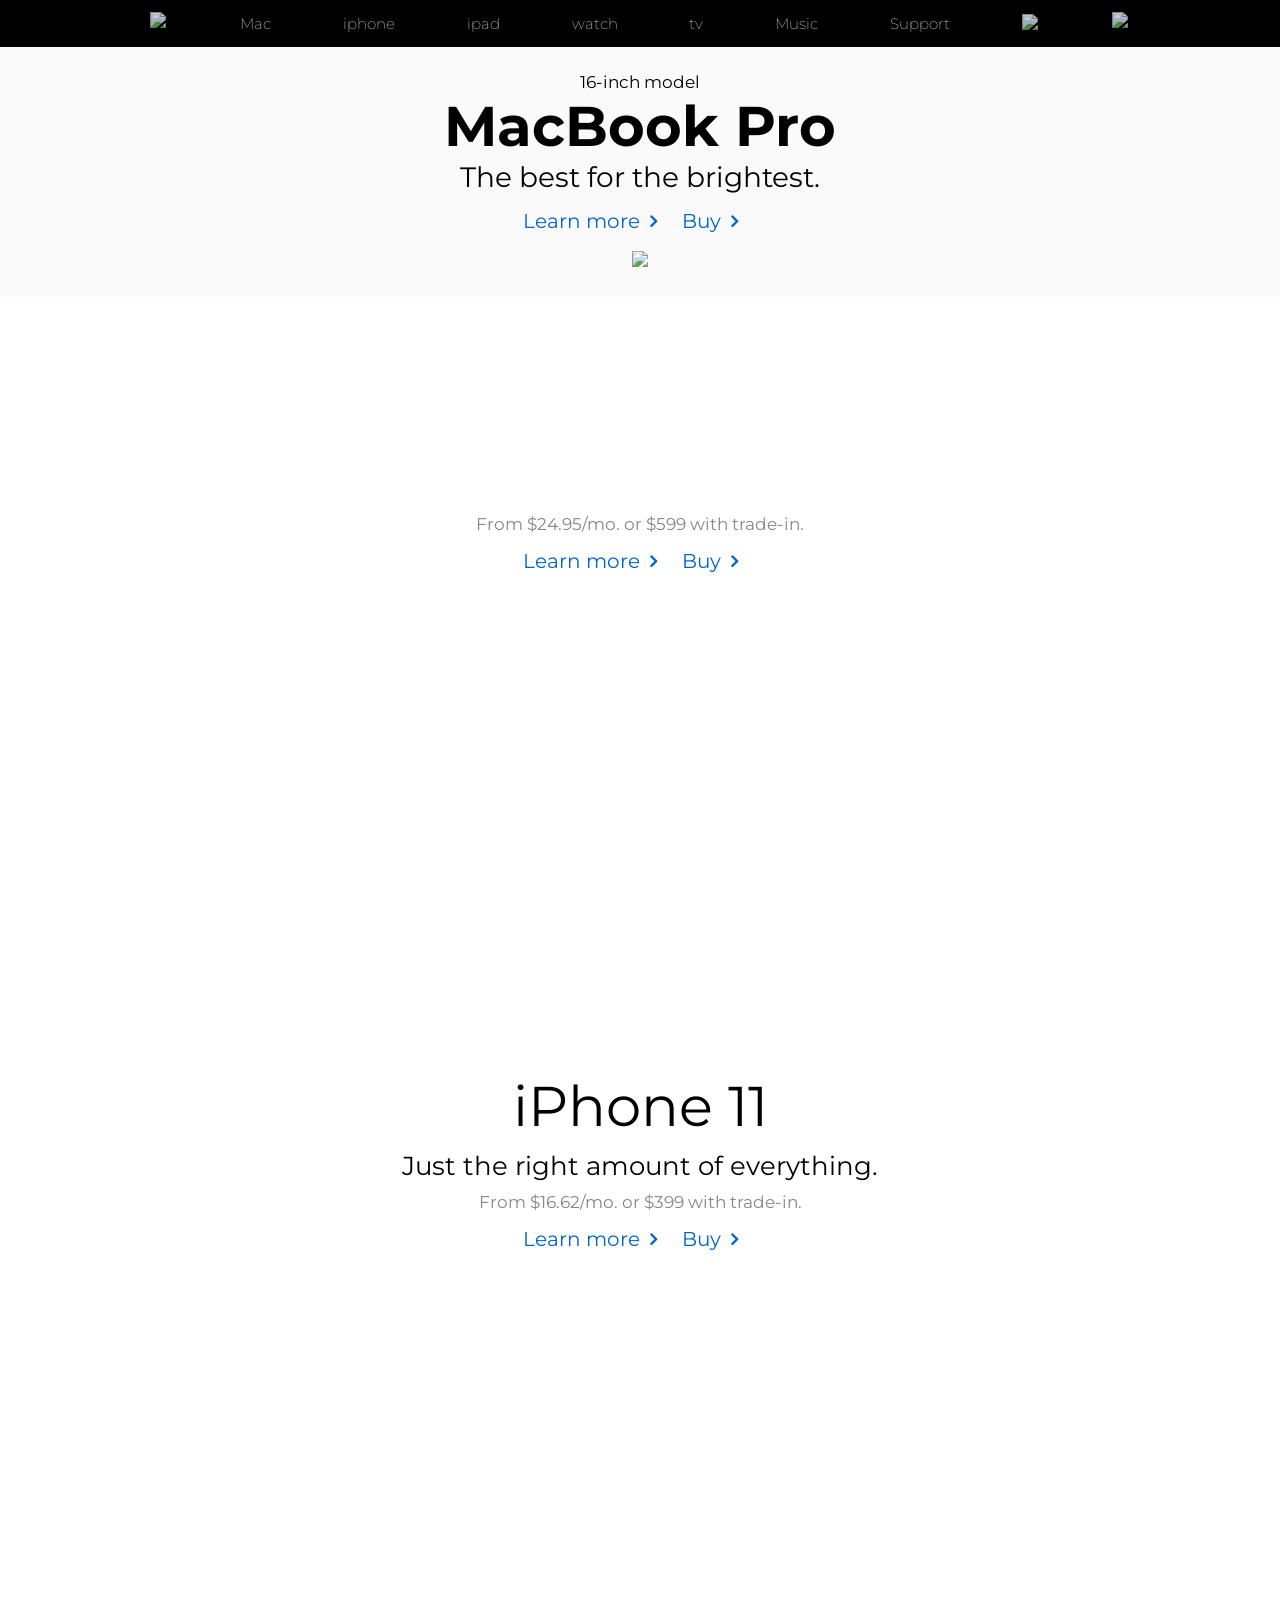
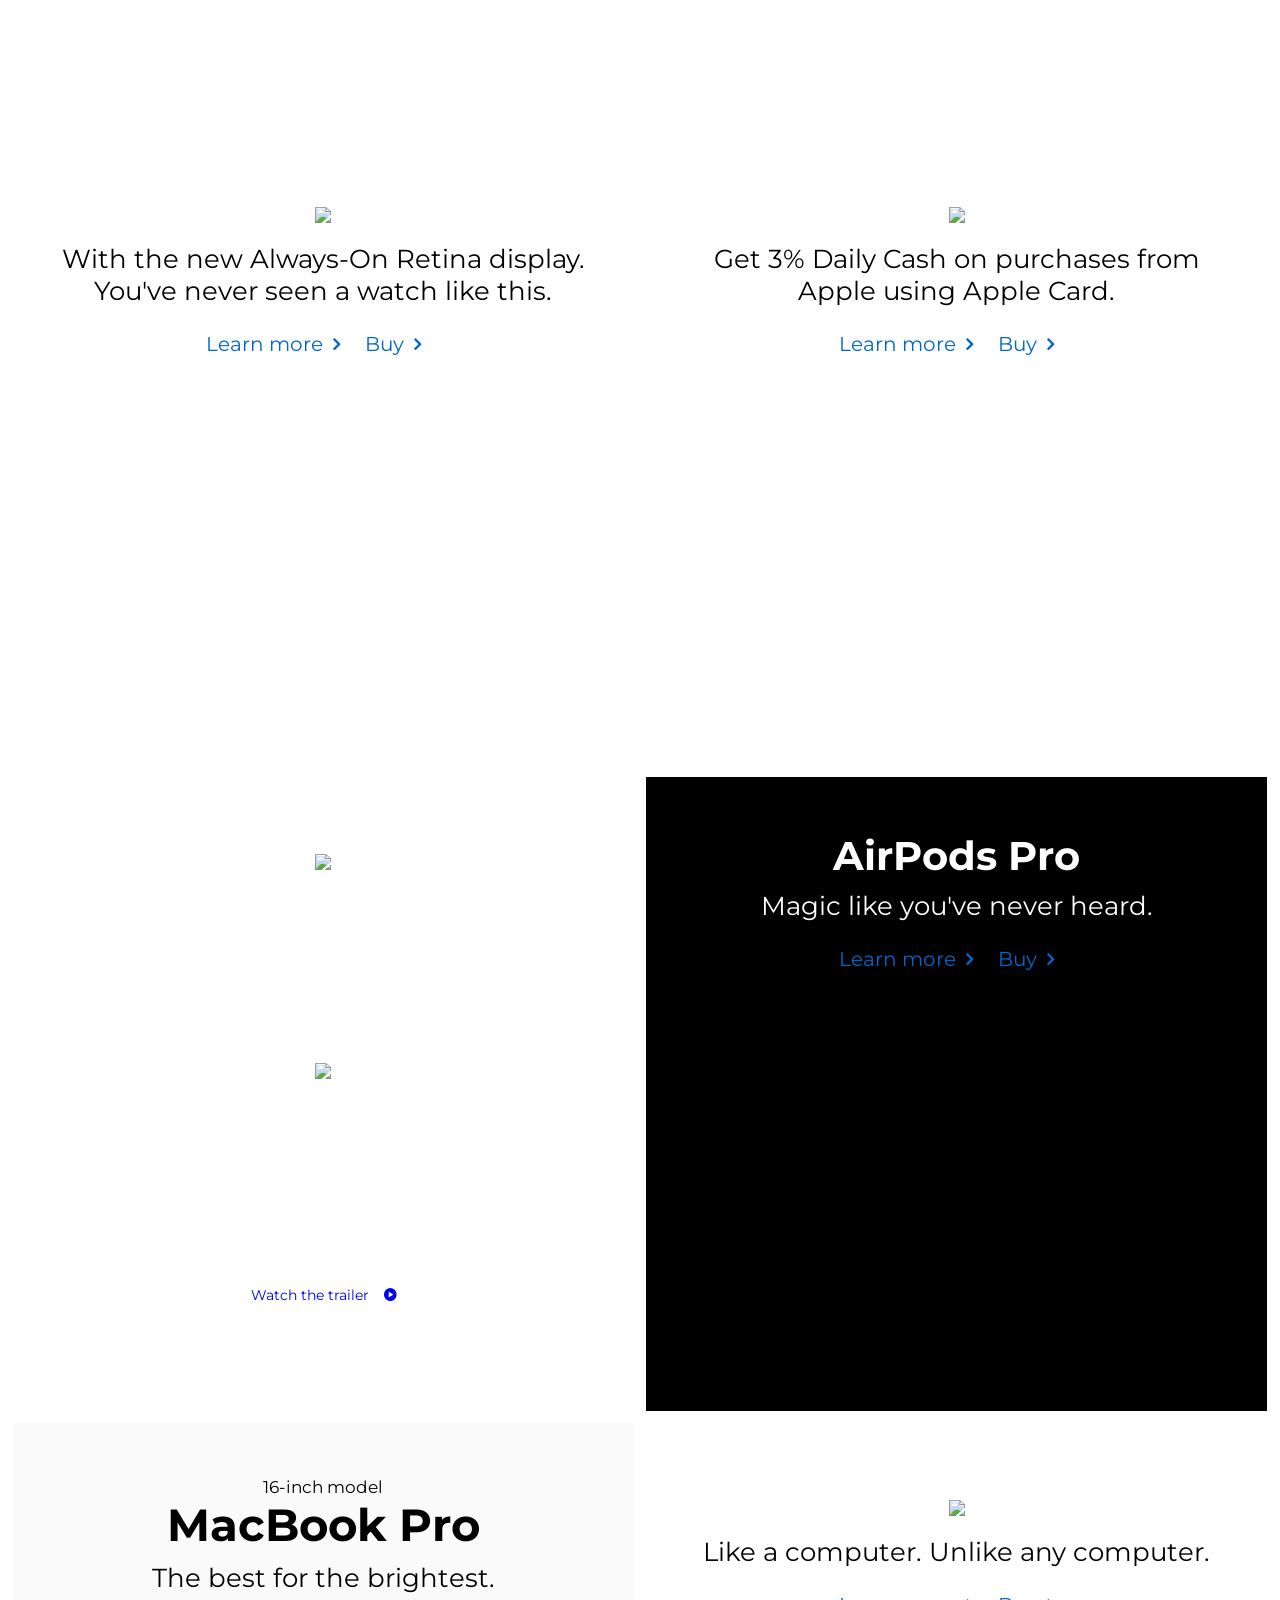
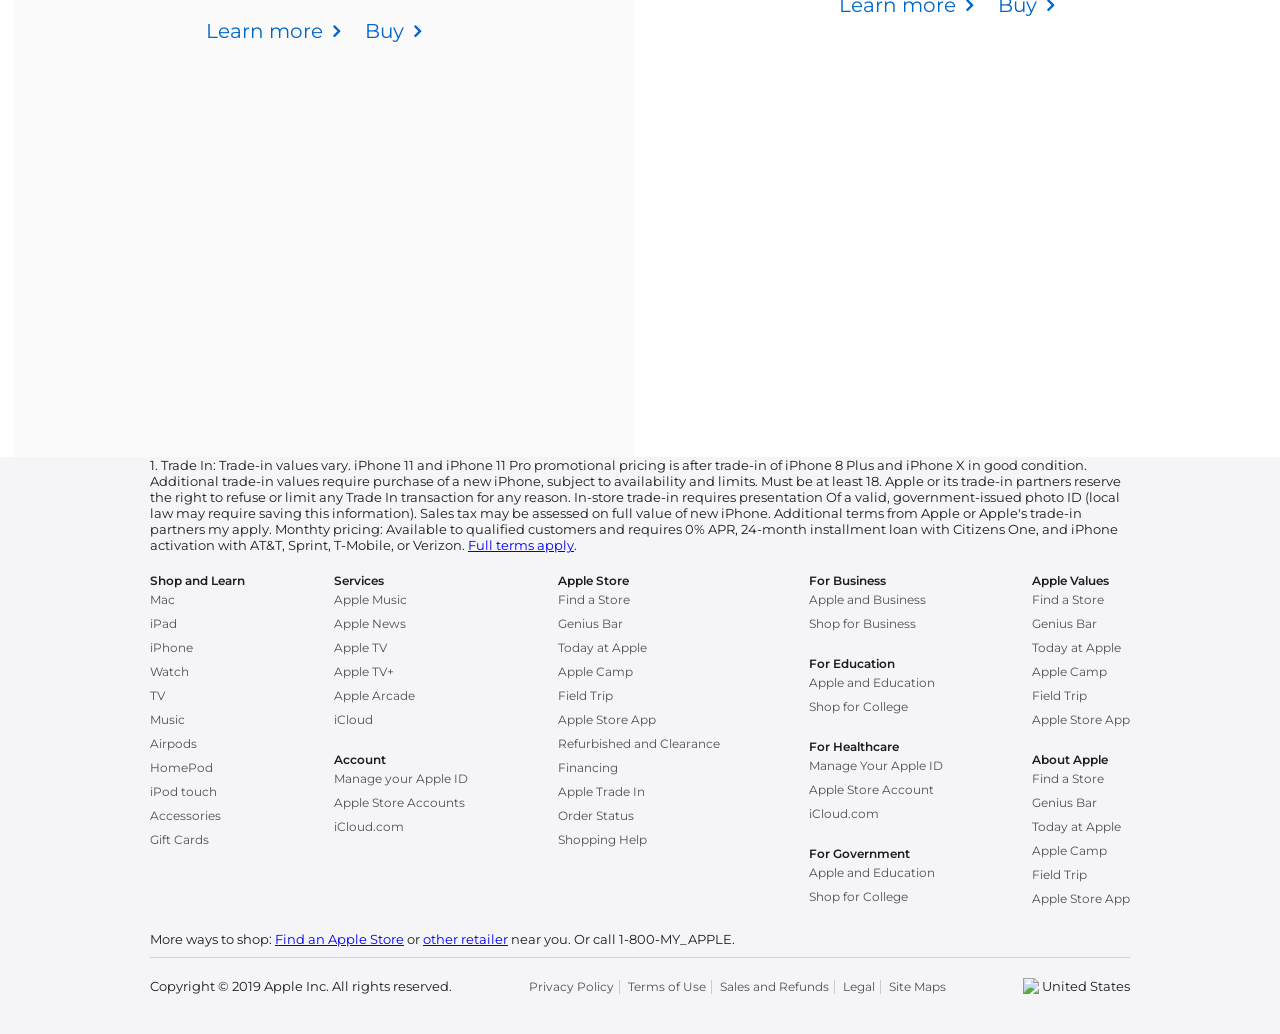
==== Apple/index.html @ 5de43e20 "Recreating Apple website layout Update .gitignore to include additional image formats" ====
<!DOCTYPE html>
<html lang="en">
<head>
    <meta charset="UTF-8">
    <meta name="viewport" content="width=device-width, initial-scale=1.0">
    <title>Apple Website</title>
    <link rel="stylesheet" type="text/css" href="css/styles.css">
    <link rel="stylesheet" href='https://maxcdn.bootstrapcdn.com/font-awesome/4.6.2/css/font-awesome.min.css'>
    <link href="https://fonts.googleapis.com/css2?family=Montserrat:wght@300;400;500;700&display=swap" rel="stylesheet">
</head>
<body>

<div class="outer-wrapper">
    <header class="header-wrapper">
        <div class="internal-wrapper">
        <div class="header-links-wrapper">
            <ul>
                <li class="logo-link"><a href="/"><img src="images/icons/logo.png"></a></li>
                <li> <a href="#">Mac</a></li>
                <li><a href="#">iphone</a></li>
                <li><a href="#">ipad</a></li>
                <li><a href="#">watch</a></li>
                <li><a href="#">tv</a></li>
                <li><a href="#">Music</a></li>
                <li><a href="#">Support</a></li>
                <li class="search-link"><a href="/search/"><img src="images/icons/search-icon.png"></a></li>
                <li class="cart-link"><a href="/cart/"><img src="images/icons/cart.png"></a></li>
            </ul>
        </div>
            
        </div>
    </header>

    <section class="main-highlight-wrapper">
        <div class="internal-wrapper">
            <div class="model">
                16-inch model
            </div>
            <div class="product-title">
                MacBook Pro
            </div>
            <div class="brief-description">
                The best for the brightest.
            </div>
            <div class="links-wrapper">
                <ul>
                    <li><a href="">Learn more</a></li>
                    <li><a href="">Buy</a></li>
                </ul>
            </div>
            <div class="main-image-wrapper">
                <img src="images/home/mac-laptop.jpg"/>
            </div>
        </div>        
    </section>

    <section class="second-highlight-wrapper">
        <div class="internal-wrapper">
            <div class="title-wrapper">
                iPhone 11 Pro
            </div>
            <div class="description-wrapper">
                Pro cameras. Pro display. Pro performance.
            </div>
            <div class="price-wrapper">
                From $24.95/mo. or $599 with trade-in.
            </div>

            <div class="links-wrapper">
                <ul>
                    <li><a href="">Learn more</a></li>
                    <li><a href="">Buy</a></li>
                </ul>
            </div>
        </div>
    </section>

    <section class="third-highlight-wrapper">
        <div class="internal-wrapper">
            <div class="title-wrapper">
                iPhone 11
            </div>
            <div class="description-wrapper">
                Just the right amount of everything.
            </div>
            <div class="price-wrapper">
                From $16.62/mo. or $399 with trade-in.
            </div>

            <div class="links-wrapper">
                <ul>
                    <li><a href="">Learn more</a></li>
                    <li><a href="">Buy</a></li>
                </ul>
            </div>

        </div>
    </section>

    <section class="forth-highlight-wrapper">
        <div class="left-side-wrapper">
            <div class="top-logo-wrapper">
                <div class="logo-wrapper">
                    <img src="images/icons/watch-series5-logo.png">
                </div>
            </div>

            <div class="description-wrapper">
                With the new Always-On Retina display.<br>
                You've never seen a watch like this.
            </div>

            <div class="links-wrapper">
                <ul>
                    <li><a href="">Learn more</a></li>
                    <li><a href="">Buy</a></li>
                </ul>
            </div>
            
        </div>

        <div class="right-side-wrapper">
            <div class="top-logo-wrapper">
                <div class="logo-wrapper">
                    <img src="images/icons/apple-card-logo.png">
                </div>
            </div>

            <div class="description-wrapper">
                Get 3% Daily Cash on purchases from Apple using Apple Card.
            </div>

            <div class="links-wrapper">
                <ul>
                    <li><a href="">Learn more</a></li>
                    <li><a href="">Buy</a></li>
                </ul>
            </div>
            
            <div class="product-image-wrapper">
            </div>  
        </div>

    </section>

    <section class="fifth-highlight-wrapper">
        <div class="left-side-wrapper">
            <div class="top-logo-wrapper">
                <div class="logo-wrapper">
                    <img src="images/icons/apple-tv-logo.png">
                </div>
                <div class="tvshow-logo-wrapper">
                    <img src="images/icons/servant-logo.png">

                </div>
            </div>

            <div class="watch-more-wrapper">
                <a href="#">Watch the trailer</a>
            </div>
 
        </div>

        <div class="right-side-wrapper">
            <div class="top-logo-wrapper">
                <div class="logo-wrapper">
                    AirPods Pro
                </div>
            </div>

            <div class="description-wrapper">
                Magic like you've never heard.
            </div>

            <div class="links-wrapper">
                <ul>
                    <li><a href="">Learn more</a></li>
                    <li><a href="">Buy</a></li>
                </ul>
            </div> 
        </div>

    </section>

    <section class="sixth-highlight-wrapper">
        <div class="left-side-wrapper">
            <div class="model">
                16-inch model
            </div>

            <div class="product-title-small">
                MacBook Pro
            </div>

            <div class="description-wrapper">
                The best for the brightest.
            </div>

            <div class="links-wrapper">
                <ul>
                    <li><a href="">Learn more</a></li>
                    <li><a href="">Buy</a></li>
                </ul>
            </div> 
        </div>

        <div class="right-side-wrapper">
            <div class="top-logo-wrapper">
                <div class="logo-wrapper">
                    <img src="images/icons/new-ipad-logo.png">
                </div>
            </div>

            <div class="description-wrapper">
                Like a computer. Unlike any computer.
            </div>

            <div class="links-wrapper">
                <ul>
                    <li><a href="">Learn more</a></li>
                    <li><a href="">Buy</a></li>
                </ul>
            </div>
        </div>

    </section>

    <footer class="footer-wrapper">
        <div class="internal-wrapper">
            <div class="upper-text-container">
                1. Trade In: Trade-in values vary. iPhone 11 and iPhone 11 Pro promotional pricing is after
                trade-in of iPhone 8 Plus and iPhone X in good condition. Additional trade-in values require
                purchase of a new iPhone, subject to availability and limits. Must be at least 18. Apple or
                its trade-in partners reserve the right to refuse or limit any Trade In transaction for any
                reason. In-store trade-in requires presentation Of a valid, government-issued photo ID (local
                law may require saving this information). Sales tax may be assessed on full value of new
                iPhone. Additional terms from Apple or Apple's trade-in partners my apply. Monthty pricing:
                Available to qualified customers and requires 0% APR, 24-month installment loan with Citizens
                One, and iPhone activation with AT&T, Sprint, T-Mobile, or Verizon. <a href="#">Full terms
                apply</a>.
            </div>

            <div class="footer-links-wrapper">
                <div class="links-wrapper-1">
                    <h3>Shop and Learn</h3>
                    <ul>
                        <li><a href="#">Mac</a></li>
                        <li><a href="#">iPad</a></li>
                        <li><a href="#">iPhone</a></li>
                        <li><a href="#">Watch</a></li>
                        <li><a href="#">TV</a></li>
                        <li><a href="#">Music</a></li>
                        <li><a href="#">Airpods</a></li>
                        <li><a href="#">HomePod</a></li>
                        <li><a href="#">iPod touch</a></li>
                        <li><a href="#">Accessories</a></li>
                        <li><a href="#">Gift Cards</a></li>
                    </ul>
                </div>

                <div class="links-wrapper-2">
                    <h3>Services</h3>
                    <ul>
                        <li><a href="#">Apple Music</a></li>
                        <li><a href="#">Apple News</a></li>
                        <li><a href="#">Apple TV</a></li>
                        <li><a href="#">Apple TV+</a></li>
                        <li><a href="#">Apple Arcade</a></li>
                        <li><a href="#">iCloud</a></li>
                    </ul>
                    <h3>Account</h3>
                    <ul>
                        <li><a href="#">Manage your Apple ID</a></li>
                        <li><a href="#">Apple Store Accounts</a></li>
                        <li><a href="#">iCloud.com</a></li>
                    </ul>
                </div>
                
                <div class="links-wrapper-3">
                    <h3>Apple Store</h3>
                    <ul>
                        <li><a href="#">Find a Store</a></li>
                        <li><a href="#">Genius Bar</a></li>
                        <li><a href="#">Today at Apple</a></li>
                        <li><a href="#">Apple Camp</a></li>
                        <li><a href="#">Field Trip</a></li>
                        <li><a href="#">Apple Store App</a></li>
                        <li><a href="#">Refurbished and Clearance</a></li>
                        <li><a href="#">Financing</a></li>
                        <li><a href="#">Apple Trade In</a></li>
                        <li><a href="#">Order Status</a></li>
                        <li><a href="#">Shopping Help</a></li>
                    </ul>
                </div>

                <div class="links-wrapper-4">
                    <h3>For Business</h3>
                    <ul>
                        <li><a href="#">Apple and Business</a></li>
                        <li><a href="#">Shop for Business</a></li>
                    </ul>
                    <h3>For Education</h3>
                    <ul>
                        <li><a href="#">Apple and Education</a></li>
                        <li><a href="#">Shop for College</a></li>
                    </ul>
                    <h3>For Healthcare</h3>
                    <ul>
                        <li><a href="#">Manage Your Apple ID</a></li>
                        <li><a href="#">Apple Store Account</a></li>
                        <li><a href="#">iCloud.com</a></li>
                    </ul>
                    <h3>For Government</h3>
                    <ul>
                        <li><a href="#">Apple and Education</a></li>
                        <li><a href="#">Shop for College</a></li>
                    </ul>
                </div>

                <div class="links-wrapper-5">
                    <h3>Apple Values</h3>
                    <ul>
                        <li><a href="#">Find a Store</a></li>
                        <li><a href="#">Genius Bar</a></li>
                        <li><a href="#">Today at Apple</a></li>
                        <li><a href="#">Apple Camp</a></li>
                        <li><a href="#">Field Trip</a></li>
                        <li><a href="#">Apple Store App</a></li>
                    </ul>
                    <h3>About Apple</h3>
                    <ul>
                        <li><a href="#">Find a Store</a></li>
                        <li><a href="#">Genius Bar</a></li>
                        <li><a href="#">Today at Apple</a></li>
                        <li><a href="#">Apple Camp</a></li>
                        <li><a href="#">Field Trip</a></li>
                        <li><a href="#">Apple Store App</a></li>
                    </ul>
                </div>
            </div>

            <div class="my-apple-wrapper">
                More ways to shop: <a href="#">Find an Apple Store</a> or <a href="#">other retailer</a>
                near you. Or call 1-800-MY_APPLE.
            </div>

            <div class="copyright-wrapper">
                <div class="copyright"> 
                    Copyright &copy 2019 Apple Inc. All rights reserved.    
                </div>
                <div class="footer-links-terms">
                    <ul>
                        <li><a href="#">Privacy  Policy</a></li>
                        <li><a href="#">Terms of Use</a></li>
                        <li><a href="#">Sales and Refunds</a></li>
                        <li><a href="#">Legal</a></li>
                        <li><a href="#">Site Maps</a></li>
                    </ul>
                </div>

                <div class="footer-country">
                    <div class="flag-wrapper"><img src="images/icons/16.png"></div>
                    <div class="footer-country-name">United States</div>
                </div>
            </div>
        </div>
    </footer>
</div>
    
</body>
</html>
---- Apple/css/styles.css ----
/* refer to classes using . and # for id*/
* {
    margin: 0;
    padding: 0;
}

img {
    max-width: 100%;
}

body {
    font-size: 20px;
    font-family: 'Montserrat', sans-serif;
}

/* Header Style */
.header-wrapper {
    background: black;
    color: white;
    font-weight: 200;
    font-size: 0.75em;

}

.header-wrapper ul {
    display: flex;
    -webkit-box-pack: justify;
    justify-content: space-between;
}

.internal-wrapper {
    width: 980px;
    padding: 0 10px;
    margin: 0 auto;
}

.header-wrapper .header-links-wrapper ul li a {
    text-decoration: none;
    color: white;
}

.header-wrapper ul {
    list-style: none;
}

.header-wrapper .header-links-wrapper ul li {
    display: inline-block;
    padding: 14px 0 8px;
    height: 25px;
    opacity: 0.8;
}

.header-wrapper .header-links-wrapper ul li:hover {
    opacity: 1;
}
.logo-link, .search-link, .cart-link {
    width: 18px;
    display: block;
}

.header-wrapper .header-links-wrapper ul li.logo-link {
    padding: 12px 0 10px;
}
.header-wrapper .header-links-wrapper ul li.search-link {
    padding: 14px  0 8px;
}
.header-wrapper .header-links-wrapper ul li.cart-link {
    padding: 12px 0 10px;
}

/*Footer Style*/

.footer-wrapper {
    background-color: #f5f5f7;
    color: #1d1d1f;
    font-size: .65em;
}

.upper-text-contatiner {
    border-bottom: 1px solid #d2d2d2;
    color: #86868b;
    padding: 17px 0 20px;
}

.upper-text-contatiner a {
    text-decoration: none;
    color: #515154;
}

.upper-text-contatiner a:hover {
    text-decoration: underline;
}

.footer-links-wrapper {
    display: flex;
    -webkit-box-pack: justify;
    justify-content: space-between;
    padding-top: 20px;
}

.footer-wrapper ul {
    list-style: none;
    padding-bottom: 20px;
}

.footer-wrapper ul li {
    padding: 5px 0;
    font-size: 0.9em;
}

.footer-links-wrapper a {
    color: #515154;
    text-decoration: none;
}

.footer-links-wrapper a:hover {
    text-decoration: underline;
}

.footer-links-wrapper h3 {
    font-size: 12px;
    font-weight: 600;
}
.my-apple-wrapper {
    border-bottom: 1px solid #d2d2d7 ;
    padding-bottom: 10px;
    margin-bottom: 10px;
}
.copyright-wrapper {
    display: flex;
    -webkit-box-pack: justify;
    justify-content: space-between;
    padding: 10px 0 20px;
}
.footer-links-terms ul li {
    display: inline-block;
    padding: 0 5px;
    border-right: 1px solid #ccc;
}
.footer-links-terms ul li:last-child {
    border-right: 0px;
}
.footer-links-terms ul li a{
    text-decoration: none;
    color: #515154;
}
.footer-links-terms ul li a:hover {
    text-decoration: underline;
}
.footer-country {
    display: inline-block;
}
.flag-wrapper {
    display: inline-block;
    vertical-align: middle;
}
.footer-country-name{
    display: inline-block;
    vertical-align: top;
}

/* Main Highlight */
.main-highlight-wrapper {
    background: #fafafa;
    text-align: center;
    padding: 25px 0;
}

.links-wrapper ul {
    list-style: none;
}

.model {
    font-size: .85em;
}

.product-title {
    font-weight: 700;
    font-size: 56px;
}

.brief-description {
    font-size: 28px;
}

.links-wrapper {
    padding: 15px 0;
}

.links-wrapper ul li{
    display: inline-block;
    padding-right: 20px;
}

.links-wrapper ul li a {
    color: #06c;
    text-decoration: none;
}

.links-wrapper ul li a:hover{
    color: #000;
}

.links-wrapper ul li a:after {
    font-family: "FontAwesome";
    font-weight: 900;
    content: "\f105";
    padding-left: 10px;
}

/* Second Highlight Section*/
.second-highlight-wrapper {
    background-image: url('../images/home/iphone11-pro-bg.jpg');
    height: 580px;
    background-position: center;
    background-repeat: no-repeat;
    background-size: cover;
    text-align: center;
    padding: 65px 20px;
    color: #fff;
}

.title-wrapper {
    font-size: 600;
    font-size: 56px;
}

.description-wrapper {
    font-size: 26px;
    padding: 10px 0;
}

.price-wrapper {
    color: #86868b;
    font-size: 0.85em;
}

/* Third Highlight Section*/

.third-highlight-wrapper {
    background-image: url('../images/home/iphone11-bg.jpg');
    height: 580px;
    background-position: center;
    background-repeat: no-repeat;
    background-size: cover;
    text-align: center;
    padding: 65px 20px;
}

/*Forth Highlight Section*/
.forth-highlight-wrapper {
    display: flex;
    -webkit-box-pack: justify;
    justify-content: space-between;
    background: #fff;
}

.left-side-wrapper, .right-side-wrapper {
    height: 580px;
    width: 48.5%;
    background-position: center;
    background-repeat: no-repeat;
    background-size: cover;
    text-align: center;
    margin: 1% 0.5% 0% 1%;
    padding-top: 54px;
}

.right-side-wrapper {
    height: 580px;
    width: 48.5%;
    background-position: center;
    background-repeat: no-repeat;
    background-size: cover;
    text-align: center;
    margin: 1% 1% 0% 0.5%;
    padding-top: 54px;
}

.forth-highlight-wrapper .left-side-wrapper {
    background-image: url('../images/home/watch-series-5.jpg');
}

.forth-highlight-wrapper .right-side-wrapper {
    background-image: url('../images/home/apple-card.jpg');
}

.description-wrapper {
    max-width: 550px;
    margin: 0 auto;
    padding: 10px;
}

/* Fifth Highlight Section */
.fifth-highlight-wrapper {
    display: flex;
    -webkit-box-pack: justify;
    justify-content: space-between;
    background: #fff;
}

.fifth-highlight-wrapper .left-side-wrapper {
    background-image: url('../images/home/apple-tv-background.jpg');
}

.fifth-highlight-wrapper .right-side-wrapper {
    background-image: url('../images/home/air-pods.jpg');
    color: #fff;
    background-size: initial;
    background-color: #000;
    background-position: bottom;
}

.logo-wrapper {
    font-size: 40px;
    font-weight: bold;
}

.tvshow-logo-wrapper {
    padding: 180px 0 200px;
}

.watch-more-wrapper {
    text-decoration: none;
    font-size: 0.85em;
}

.watch-more-wrapper a {
    text-decoration: none;
    font-size: 0.85em;
}

.watch-more-wrapper a:after {
    font-family: "FontAwesome";
    font-weight: 900;
    content: "\f144";
    padding-left: 15px;
}

/* Sixth Highlight Section */

.sixth-highlight-wrapper {
    display: flex;
    -webkit-box-pack: justify;
    justify-content: space-between;
    background: #fff;
    
}

.sixth-highlight-wrapper .left-side-wrapper {
    background-image: url('../images/home/macbook-pro.jpg');
    background-size: initial;
    background-color: #fafafa;
    background-position: bottom;
     
}

.sixth-highlight-wrapper .right-side-wrapper {
    background-image: url('../images/home/new-ipad.jpg');
}

.product-title-small {
    font-weight: 700;
    font-size: 45px;
}
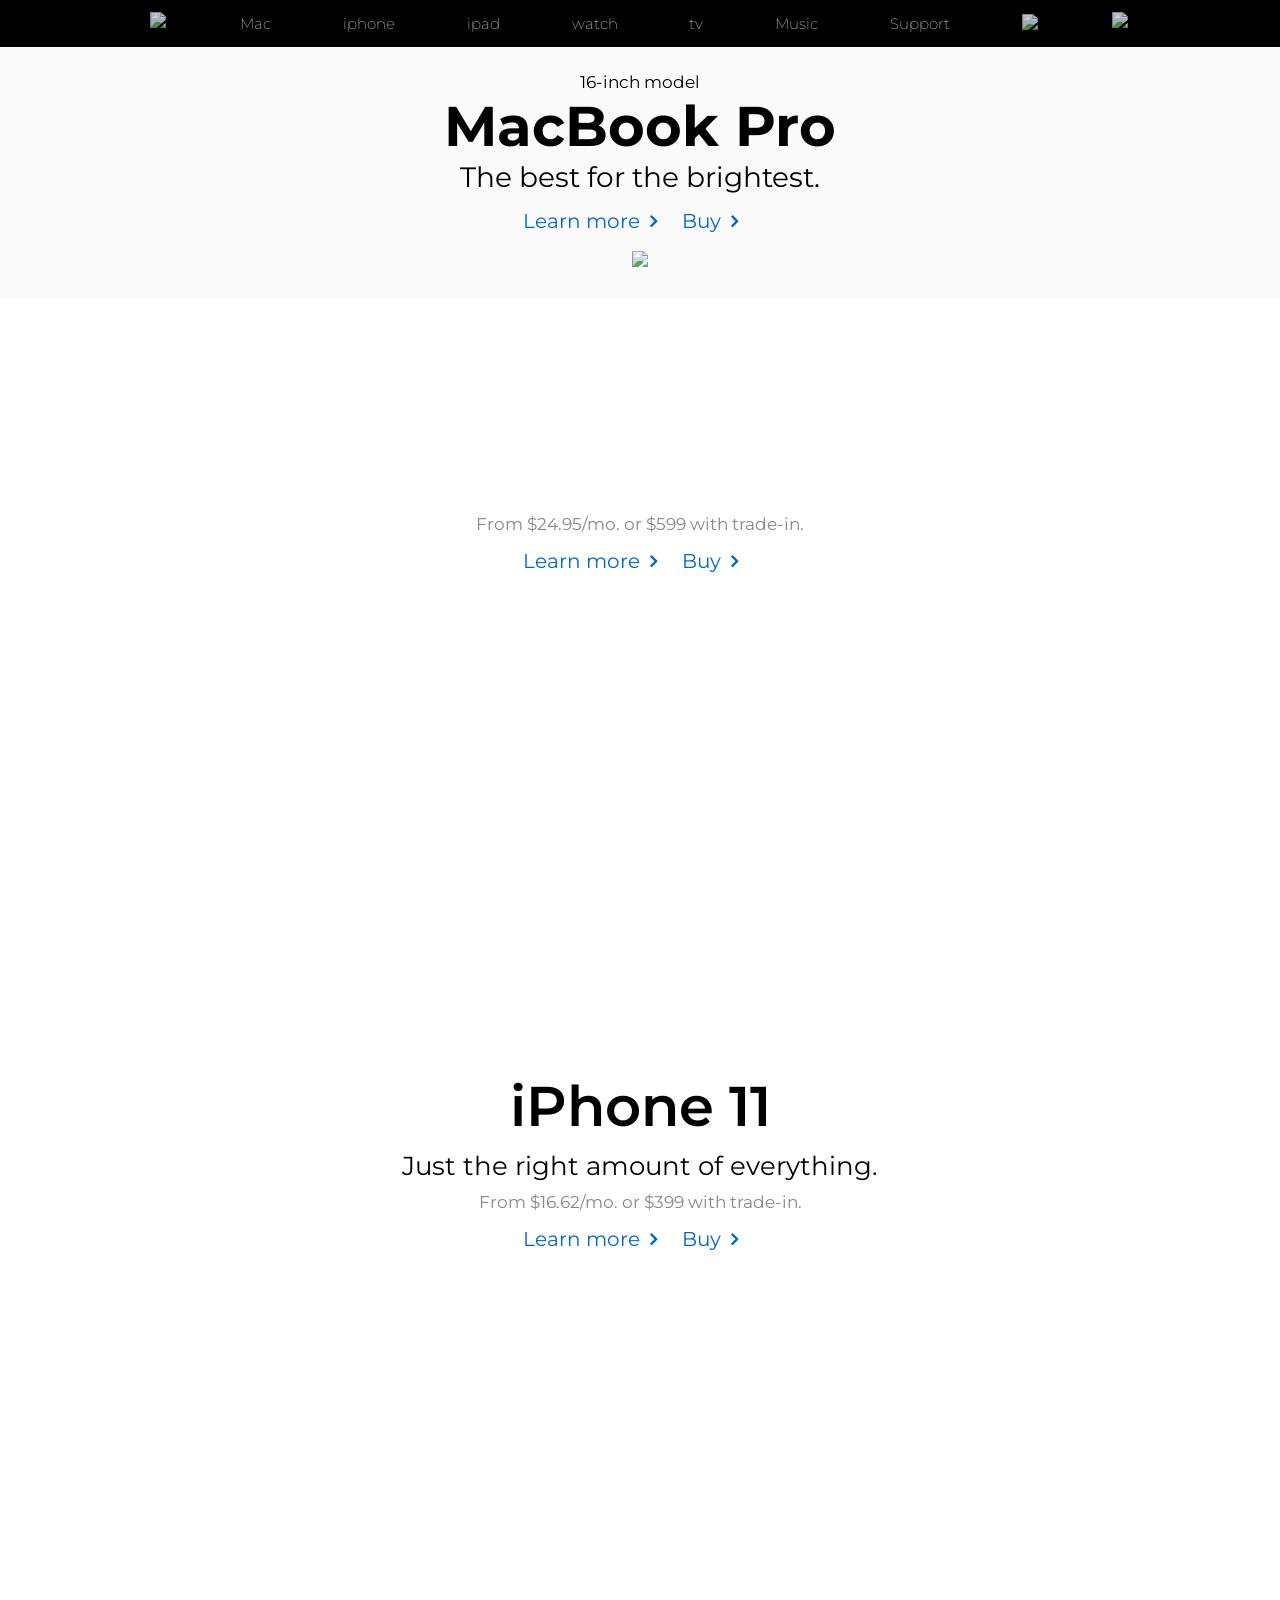
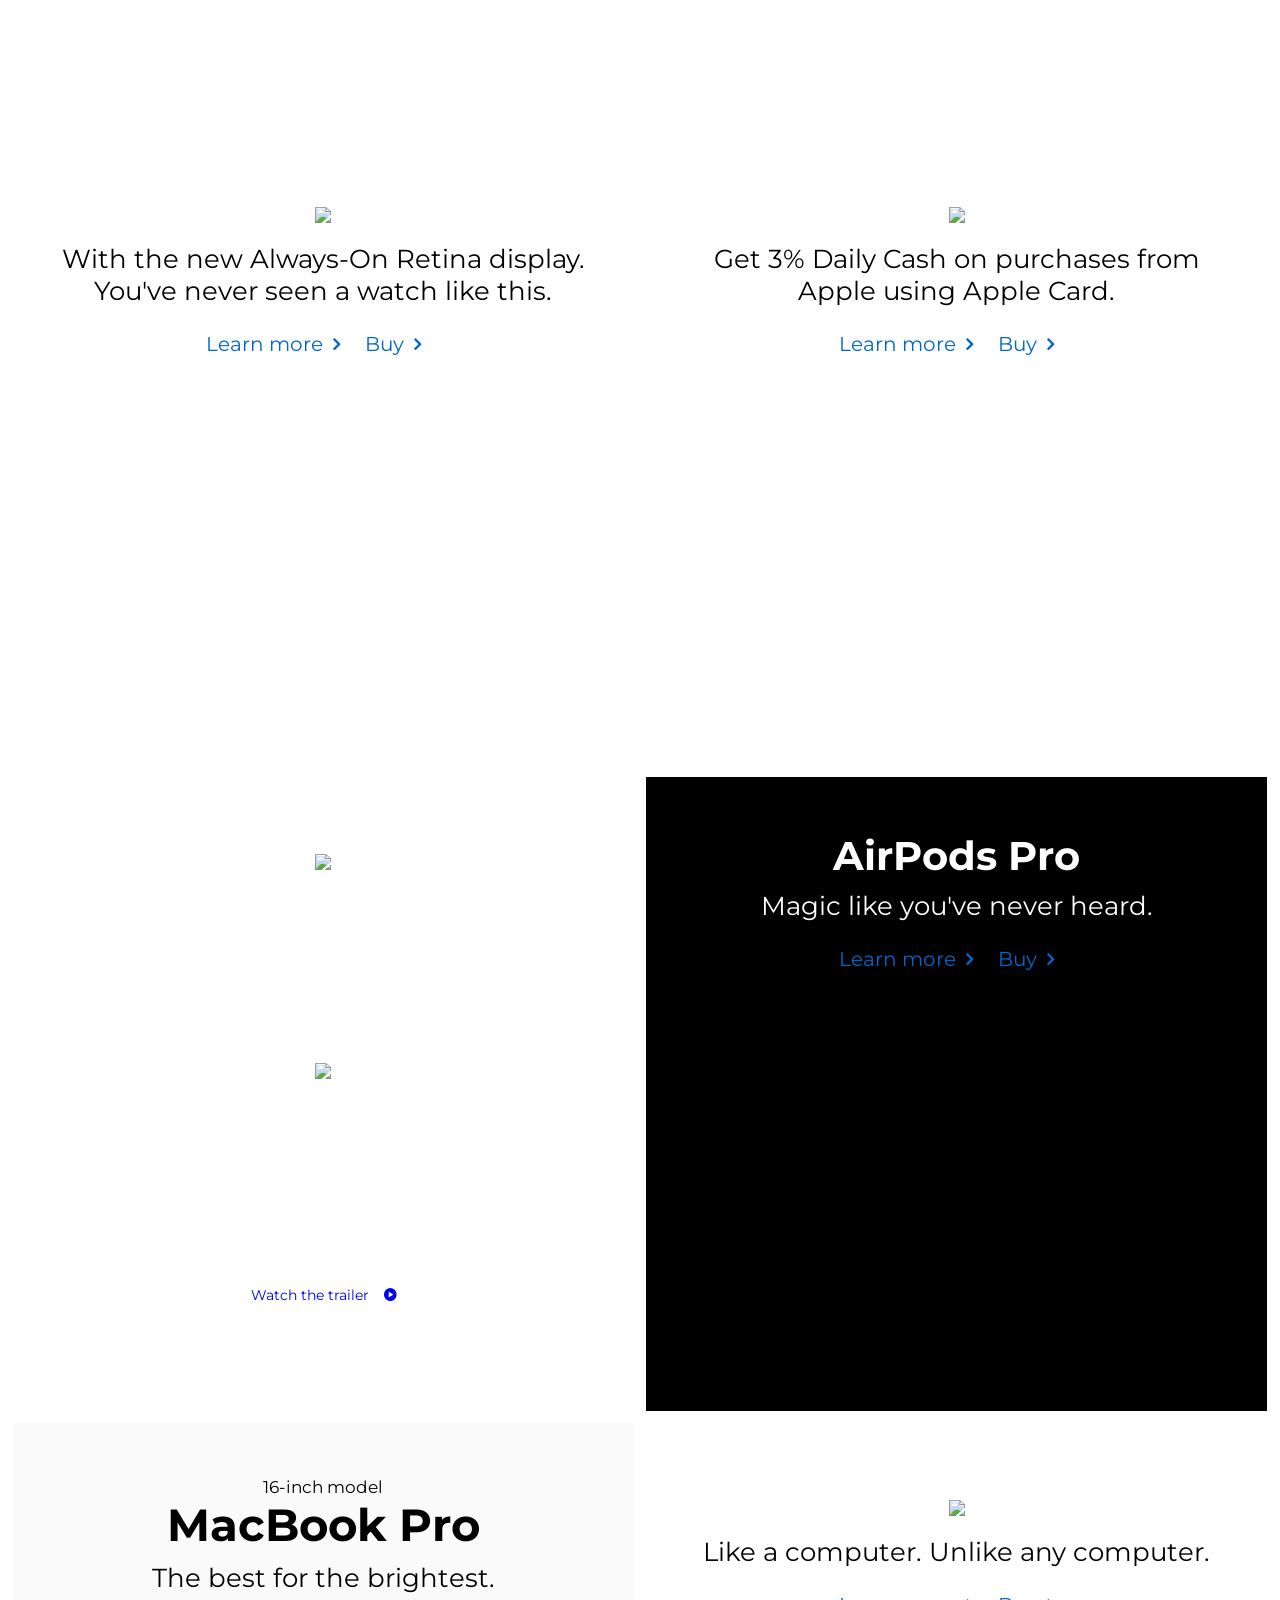
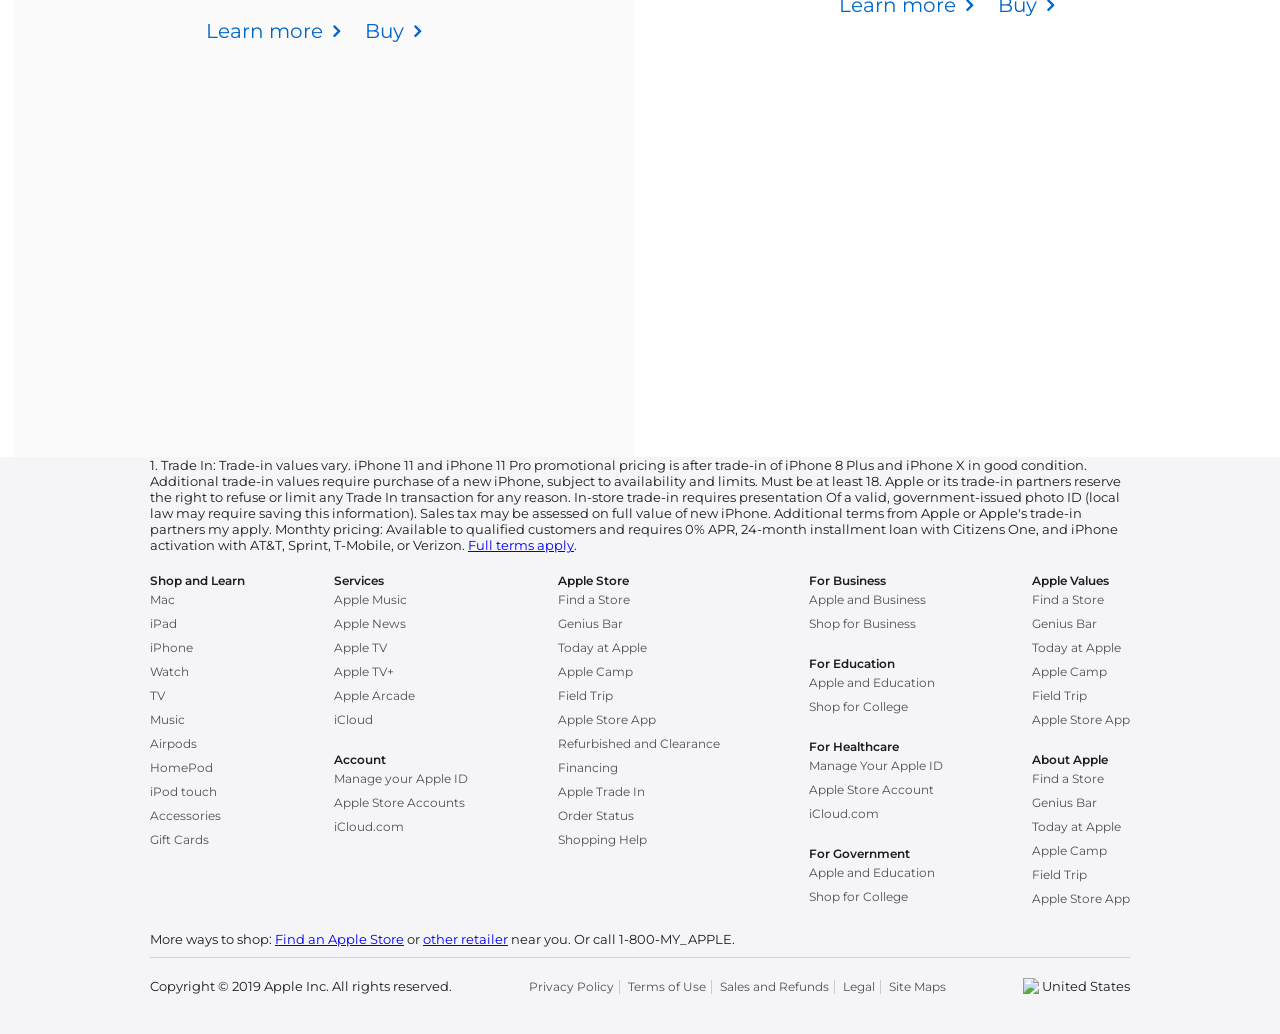
==== commit c1e9caf0: "Fix font-weight property in title-wrapper and update header links in index.html" ====
--- a/Apple/index.html
+++ b/Apple/index.html
@@ -13,20 +13,20 @@
 <div class="outer-wrapper">
     <header class="header-wrapper">
         <div class="internal-wrapper">
-        <div class="header-links-wrapper">
-            <ul>
-                <li class="logo-link"><a href="/"><img src="images/icons/logo.png"></a></li>
-                <li> <a href="#">Mac</a></li>
-                <li><a href="#">iphone</a></li>
-                <li><a href="#">ipad</a></li>
-                <li><a href="#">watch</a></li>
-                <li><a href="#">tv</a></li>
-                <li><a href="#">Music</a></li>
-                <li><a href="#">Support</a></li>
-                <li class="search-link"><a href="/search/"><img src="images/icons/search-icon.png"></a></li>
-                <li class="cart-link"><a href="/cart/"><img src="images/icons/cart.png"></a></li>
-            </ul>
-        </div>
+            <div class="header-links-wrapper">
+                <ul>
+                    <li class="logo-link"><a href="#"><img src="images/icons/logo.png"></a></li>
+                    <li> <a href="#">Mac</a></li>
+                    <li><a href="#">iphone</a></li>
+                    <li><a href="#">ipad</a></li>
+                    <li><a href="#">watch</a></li>
+                    <li><a href="#">tv</a></li>
+                    <li><a href="#">Music</a></li>
+                    <li><a href="#">Support</a></li>
+                    <li class="search-link"><a href="/search/"><img src="images/icons/search-icon.png"></a></li>
+                    <li class="cart-link"><a href="/cart/"><img src="images/icons/cart.png"></a></li>
+                </ul>
+            </div>
             
         </div>
     </header>
--- a/Apple/css/styles.css
+++ b/Apple/css/styles.css
@@ -221,7 +221,7 @@
 }
 
 .title-wrapper {
-    font-size: 600;
+    font-weight: 600;
     font-size: 56px;
 }
 
